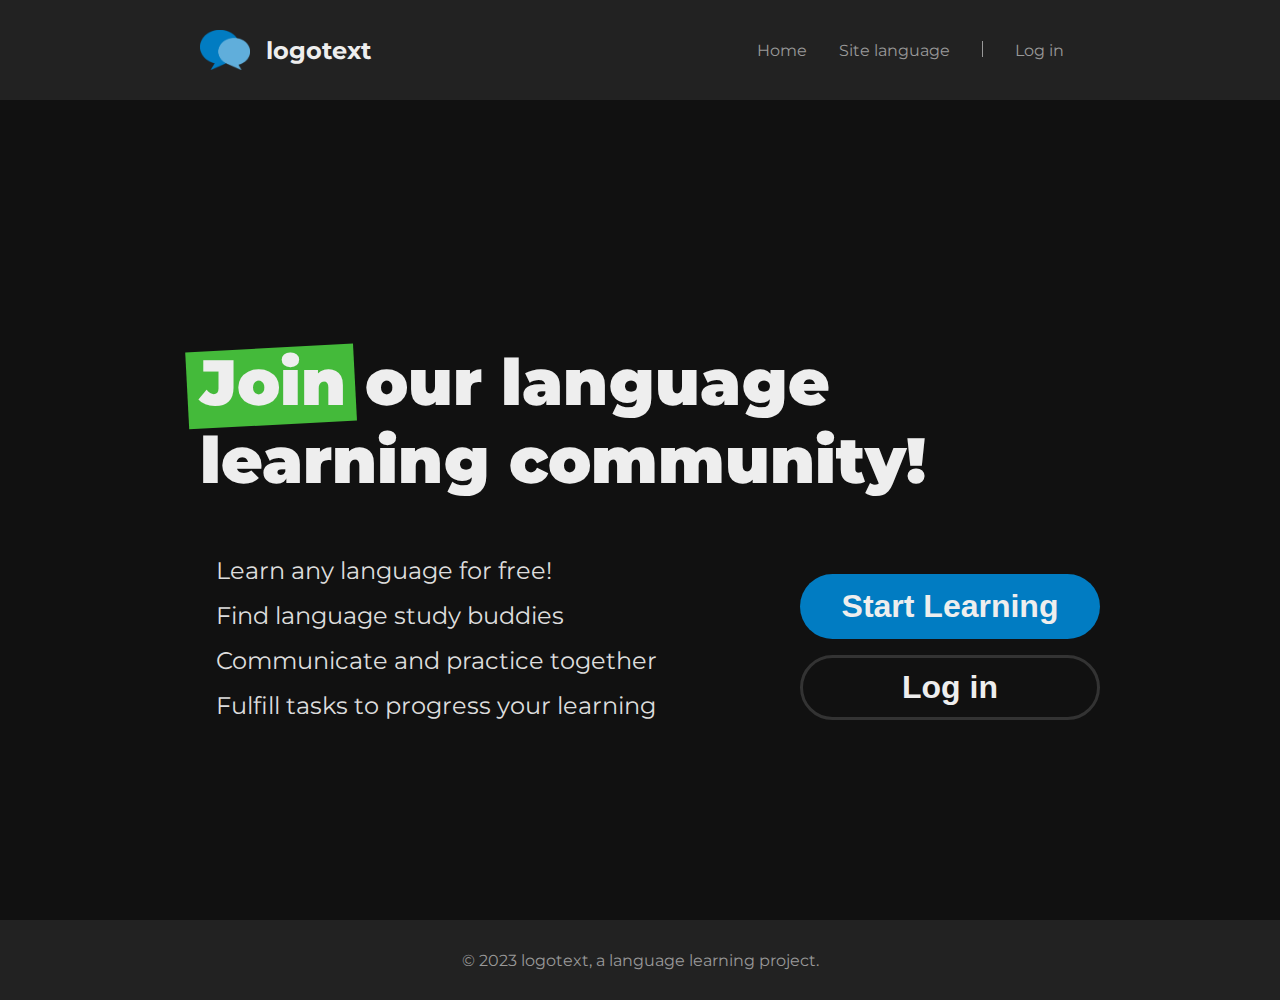
==== index.html @ 27b4c112 "Made skeleton for landing page" ====
<!DOCTYPE html>

<html>
    <head>
        <title>logotext</title>
        <link rel="stylesheet" href="style.css">

        <!-- Font Awesome CDN -->
        <link rel="stylesheet" 
        href="https://cdnjs.cloudflare.com/ajax/libs/font-awesome/6.5.1/css/all.min.css" 
        integrity="sha512-DTOQO9RWCH3ppGqcWaEA1BIZOC6xxalwEsw9c2QQeAIftl+Vegovlnee1c9QX4TctnWMn13TZye+giMm8e2LwA==" 
        crossorigin="anonymous" referrerpolicy="no-referrer" />
    </head>
    <body>
        <header>
            <div class="flex container">
                <div class="logo">
                    <img class="logo-img" src="images/logov1.png" />
                    <h2 class="logo-txt">logotext</h2>
                </div>
                <nav>
                    <ul class="nav-ul">
                        <li>Home</li>
                        <li>Site language</li>
                        <div class="vertical-divider"></div>
                        <li>Log in
                            <i class="fa-solid fa-user"></i>
                        </li>
                    </ul>
                </nav>
            </div>
        </header>

        <main>
            <section class="hero-section">
                <div class="container">
                    <h1 class="hero-section-heading"><span class="green-box">Join</span> our language 
                        learning community!</h1>
                    <ul class="hero-section-ul">
                        <li>
                            <i class="fa-solid fa-flag"></i>
                            Learn any language for free!
                        </li>
                        <li>
                            <i class="fa-solid fa-user-group"></i>
                            Find language study buddies
                        </li>
                        <li>
                            <i class="fa-solid fa-comments"></i>
                            Communicate and practice together
                        </li>
                        <li>
                            <i class="fa-solid fa-arrow-trend-up"></i>
                            Fulfill tasks to progress your learning
                        </li>
                    </ul>
                    <div class="hero-section-btn-wrapper">
                        <button class="btn primary-btn">Start Learning</button>
                        <button class="btn secondary-btn">Log in</button>
                    </div>
                </div>
            </section>
        </main>

        <footer>
            <p>© 2023 logotext, a language learning project.</p>
        </footer>
    </body>
</html>
---- style.css ----
@import url('https://fonts.googleapis.com/css2?family=Montserrat:wght@100;200;300;400;500;600;700;800;900&display=swap');

* {
    box-sizing: border-box; /* Include borders and padding in the sizing of elements */
}

body {
    margin: 0;
    color: #EEEEEE;
    background: #111111;
    font-family: 'Montserrat', sans-serif;
    font-size: 16px;
}

.container {
    padding-inline: 200px;
    width: 100%;
}

.flex {
    display: flex;
    justify-content: space-between;
    align-items: center;
}

ul {
    padding: 0;
    list-style-type: none;
}

h1 {
    font-size: 4rem; /* 64px */
    font-weight: 900;
    max-width: 750px;
}

/* HEADER */
header,
footer {
    background: #222222;
    display: flex;
}

header {
    height: 100px;
}

.green-box {
    position: relative;
}

.green-box::before {
    background: #44BA3A;
    width: 168px;
    height: 77px;
    content: "";
    position: absolute;
    top: 50%;
    left: 50%;
    transform: rotate(-3deg) translate(-50%, -50%);
    z-index: -1;
}

.logo {
    display: flex;
    align-items: center;
    cursor: pointer;
}

.logo-img {
    width: 50px;
    margin-right: 16px;
}

.logo-txt {
    font-size: 1.5rem; /* 24px */
}

nav {
    color: #999999;
}

.nav-ul {
    display: flex;
    gap: 32px;
}

.nav-ul li:hover {
    color: #BBBBBB;
    cursor: pointer;
}

.nav-ul .vertical-divider {
    background: #999999;
    height: 16px;
    width: 1px;
}

.nav-ul i {
    margin-left: 16px;
}

/* HERO SECTION */
.hero-section .container {
    width: fit-content;
    display: grid;
    grid-template-rows: 240px 170px;
    grid-template-columns: 500px auto;
    grid-template-areas: 
        "heading heading"
        "list buttons";
    min-height: calc(100svh - 180px);
    padding: 200px;
    gap: 10px 100px;
}

.hero-section-heading {
    grid-area: heading;
}

.hero-section-ul {
    color: #DDDDDD;
    display: flex;
    flex-direction: column;
    gap: 16px;
    font-size: 24px;
    grid-area: list;
    margin: 0;
    justify-content: end;
}

.hero-section-ul i {
    width: 20px;
    text-align: center;
    margin-right: 16px;
}

.hero-section-btn-wrapper {
    display: flex;
    flex-direction: column;
    align-items: start;
    justify-content: end;
    gap: 16px;
}

/* FOOTER */
footer {
    height: 80px;
    color: #999999;
    justify-content: center;
    align-items: center;
}

/* BUTTONS */
.btn {
    width: 300px;
    height: 65px;
    border-radius: 33px;
    font-size: 32px;
    font-weight: 700;
    border: none;
    cursor: pointer;
}

.primary-btn {
    color: #EEEEEE;
    background: #017CC2;
}

.primary-btn:hover {
    background: #006CB2;
}

.primary-btn:active {
    background: #005CA2;
}

.secondary-btn {
    color: #EEEEEE;
    background: #111111;
    border: 3px solid #333333;
}

.secondary-btn:hover {
    background: #151515;
    border: 3px solid #383838;
}

.secondary-btn:active {
    background: #0B0B0B;
    border: 3px solid #292929;
}
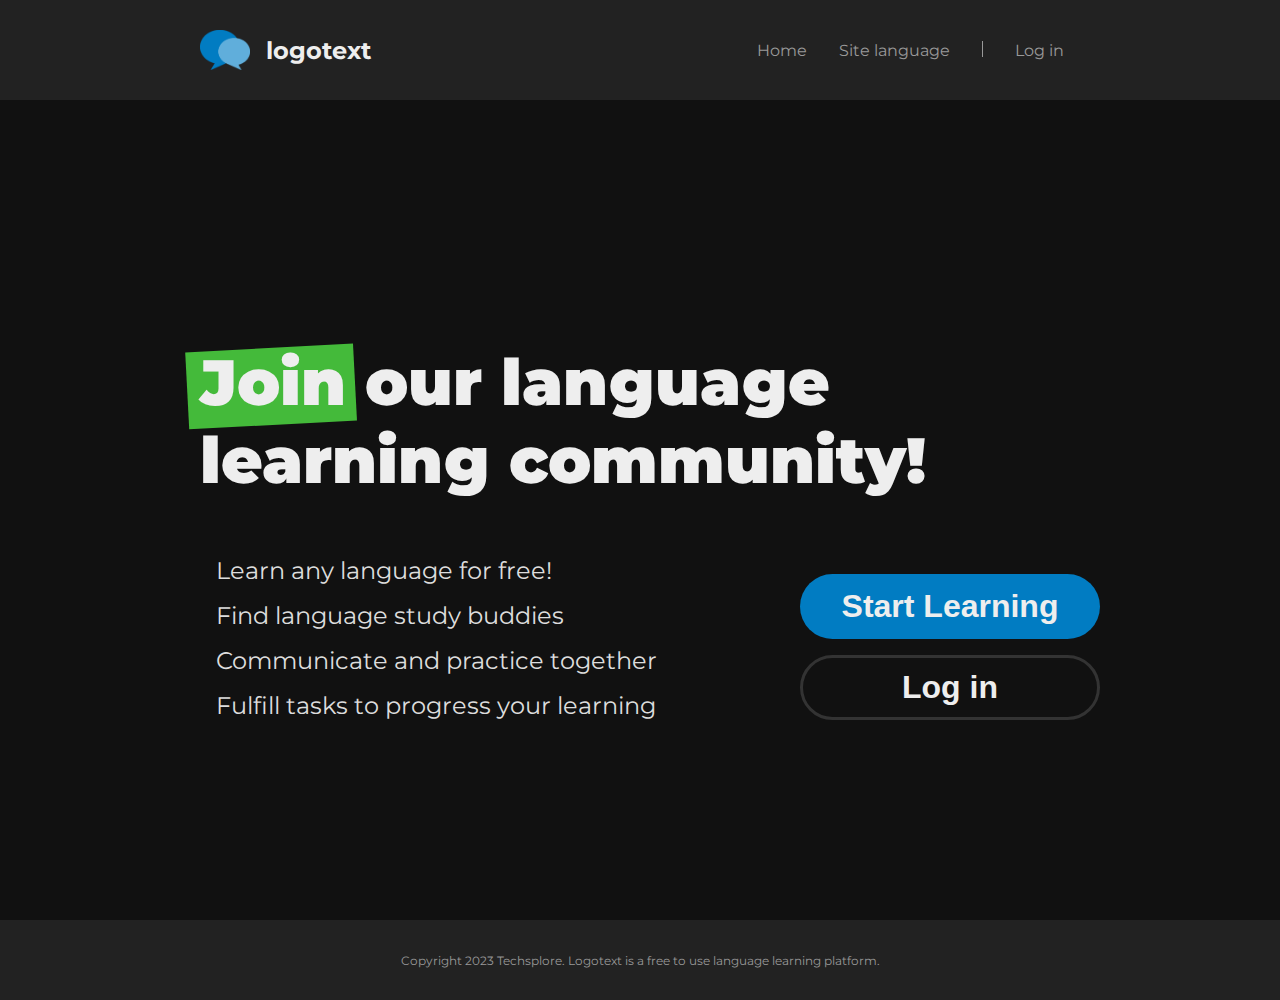
==== commit 19059412: "Updated footer text/fontsize. Added viewport meta." ====
--- a/index.html
+++ b/index.html
@@ -2,7 +2,7 @@
 
 <html>
     <head>
-        <title>logotext</title>
+        <title>Language learning platform</title>
         <link rel="stylesheet" href="style.css">
 
         <!-- Font Awesome CDN -->
@@ -10,6 +10,9 @@
         href="https://cdnjs.cloudflare.com/ajax/libs/font-awesome/6.5.1/css/all.min.css" 
         integrity="sha512-DTOQO9RWCH3ppGqcWaEA1BIZOC6xxalwEsw9c2QQeAIftl+Vegovlnee1c9QX4TctnWMn13TZye+giMm8e2LwA==" 
         crossorigin="anonymous" referrerpolicy="no-referrer" />
+
+        <!-- Viewport meta tag for mobile optimization -->
+        <meta name="viewport" content="width=device-width, initial-scale=1" />
     </head>
     <body>
         <header>
@@ -63,7 +66,7 @@
         </main>
 
         <footer>
-            <p>© 2023 logotext, a language learning project.</p>
+            <p>Copyright 2023 Techsplore. Logotext is a free to use language learning platform.</p>
         </footer>
     </body>
 </html>--- a/style.css
+++ b/style.css
@@ -147,6 +147,7 @@
 footer {
     height: 80px;
     color: #999999;
+    font-size: 12px;
     justify-content: center;
     align-items: center;
 }
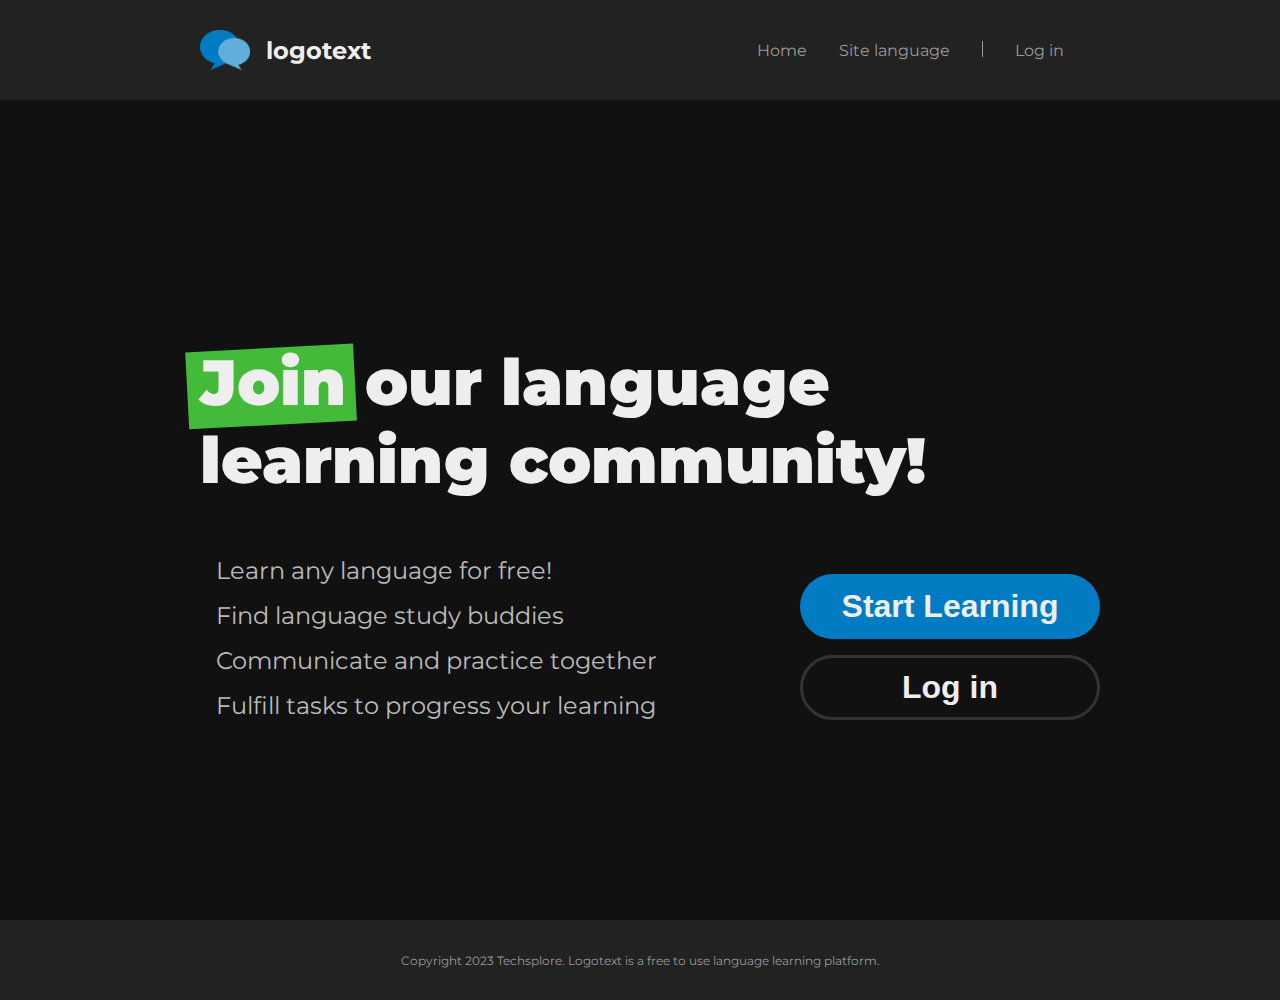
==== commit da196f4a: "Added comments to HTML, connected to JS-file" ====
--- a/index.html
+++ b/index.html
@@ -2,10 +2,13 @@
 
 <html>
     <head>
+        <!-- Title -->
         <title>Language learning platform</title>
+
+        <!-- CSS for styling -->
         <link rel="stylesheet" href="style.css">
 
-        <!-- Font Awesome CDN -->
+        <!-- Font Awesome CDN for icons -->
         <link rel="stylesheet" 
         href="https://cdnjs.cloudflare.com/ajax/libs/font-awesome/6.5.1/css/all.min.css" 
         integrity="sha512-DTOQO9RWCH3ppGqcWaEA1BIZOC6xxalwEsw9c2QQeAIftl+Vegovlnee1c9QX4TctnWMn13TZye+giMm8e2LwA==" 
@@ -14,7 +17,10 @@
         <!-- Viewport meta tag for mobile optimization -->
         <meta name="viewport" content="width=device-width, initial-scale=1" />
     </head>
+
+
     <body>
+        <!-- Header -->
         <header>
             <div class="flex container">
                 <div class="logo">
@@ -35,6 +41,7 @@
         </header>
 
         <main>
+            <!-- Hero section -->
             <section class="hero-section">
                 <div class="container">
                     <h1 class="hero-section-heading"><span class="green-box">Join</span> our language 
@@ -65,8 +72,12 @@
             </section>
         </main>
 
+        <!-- Footer -->
         <footer>
             <p>Copyright 2023 Techsplore. Logotext is a free to use language learning platform.</p>
         </footer>
+
+        <!-- JavaScript -->
+        <script src="index.js"></script>
     </body>
 </html>--- a/style.css
+++ b/style.css
@@ -1,13 +1,39 @@
+/* Importing the Montserrat font */
 @import url('https://fonts.googleapis.com/css2?family=Montserrat:wght@100;200;300;400;500;600;700;800;900&display=swap');
 
 * {
     box-sizing: border-box; /* Include borders and padding in the sizing of elements */
 }
 
+/* Color variables */
+:root {
+    /* Text colors */
+    --text-color-1: #EEEEEE; /* High visibility text */
+    --text-color-2: #BBBBBB; /* Medium visibility text */
+    --text-color-3: #999999; /* Low visibility text */
+
+    /*Background colors */
+    --background-color-1: #111111; /* Main background color */
+    --background-color-1-hover: #151515; /* Hover color for secondary button */
+    --background-color-1-active: #0B0B0B; /* active color for secondary button */
+    --background-color-2: #222222; /* Background color for header/footer */
+
+    /* Special colors */
+    --primary-color: #017CC2; /* Color for primary buttons etc. */
+    --primary-color-hover: #006CB2; /* Hover color for primary buttons */
+    --primary-color-active: #005CA2; /* Active color for primary buttons */
+    --accent-color: #44BA3A; /* Color for visual elements. */
+
+    /* Colors for borders etc. */
+    --low-visibility-color: #333333; /* Low visibility for borders etc. */
+    --low-visibility-color-hover: #383838; /* Hover color for borders etc. */
+    --low-visibility-color-active: #292929; /* Active color for borders etc. */
+}
+
 body {
     margin: 0;
-    color: #EEEEEE;
-    background: #111111;
+    color: var(--text-color-1);
+    background: var(--background-color-1);
     font-family: 'Montserrat', sans-serif;
     font-size: 16px;
 }
@@ -37,7 +63,7 @@
 /* HEADER */
 header,
 footer {
-    background: #222222;
+    background: var(--background-color-2);
     display: flex;
 }
 
@@ -50,7 +76,7 @@
 }
 
 .green-box::before {
-    background: #44BA3A;
+    background: var(--accent-color);
     width: 168px;
     height: 77px;
     content: "";
@@ -77,7 +103,7 @@
 }
 
 nav {
-    color: #999999;
+    color: var(--text-color-3);
 }
 
 .nav-ul {
@@ -86,12 +112,12 @@
 }
 
 .nav-ul li:hover {
-    color: #BBBBBB;
+    color: var(--text-color-2);
     cursor: pointer;
 }
 
 .nav-ul .vertical-divider {
-    background: #999999;
+    background: var(--text-color-3);
     height: 16px;
     width: 1px;
 }
@@ -119,7 +145,7 @@
 }
 
 .hero-section-ul {
-    color: #DDDDDD;
+    color: var(--text-color-2);
     display: flex;
     flex-direction: column;
     gap: 16px;
@@ -146,7 +172,7 @@
 /* FOOTER */
 footer {
     height: 80px;
-    color: #999999;
+    color: var(--text-color-3);
     font-size: 12px;
     justify-content: center;
     align-items: center;
@@ -154,6 +180,7 @@
 
 /* BUTTONS */
 .btn {
+    color: var(--text-color-1);
     width: 300px;
     height: 65px;
     border-radius: 33px;
@@ -164,30 +191,28 @@
 }
 
 .primary-btn {
-    color: #EEEEEE;
-    background: #017CC2;
+    background: var(--primary-color);
 }
 
 .primary-btn:hover {
-    background: #006CB2;
+    background: var(--primary-color-hover);
 }
 
 .primary-btn:active {
-    background: #005CA2;
+    background: var(--primary-color-active)
 }
 
 .secondary-btn {
-    color: #EEEEEE;
-    background: #111111;
-    border: 3px solid #333333;
+    background: var(--backround-color-1);
+    border: 3px solid var(--low-visibility-color);
 }
 
 .secondary-btn:hover {
-    background: #151515;
-    border: 3px solid #383838;
+    background: var(--background-color-1-hover);
+    border-color: var(--low-visibility-color-hover);
 }
 
 .secondary-btn:active {
-    background: #0B0B0B;
-    border: 3px solid #292929;
+    background: var(--background-color-1-active);
+    border-color: var(--low-visibility-color-active);
 }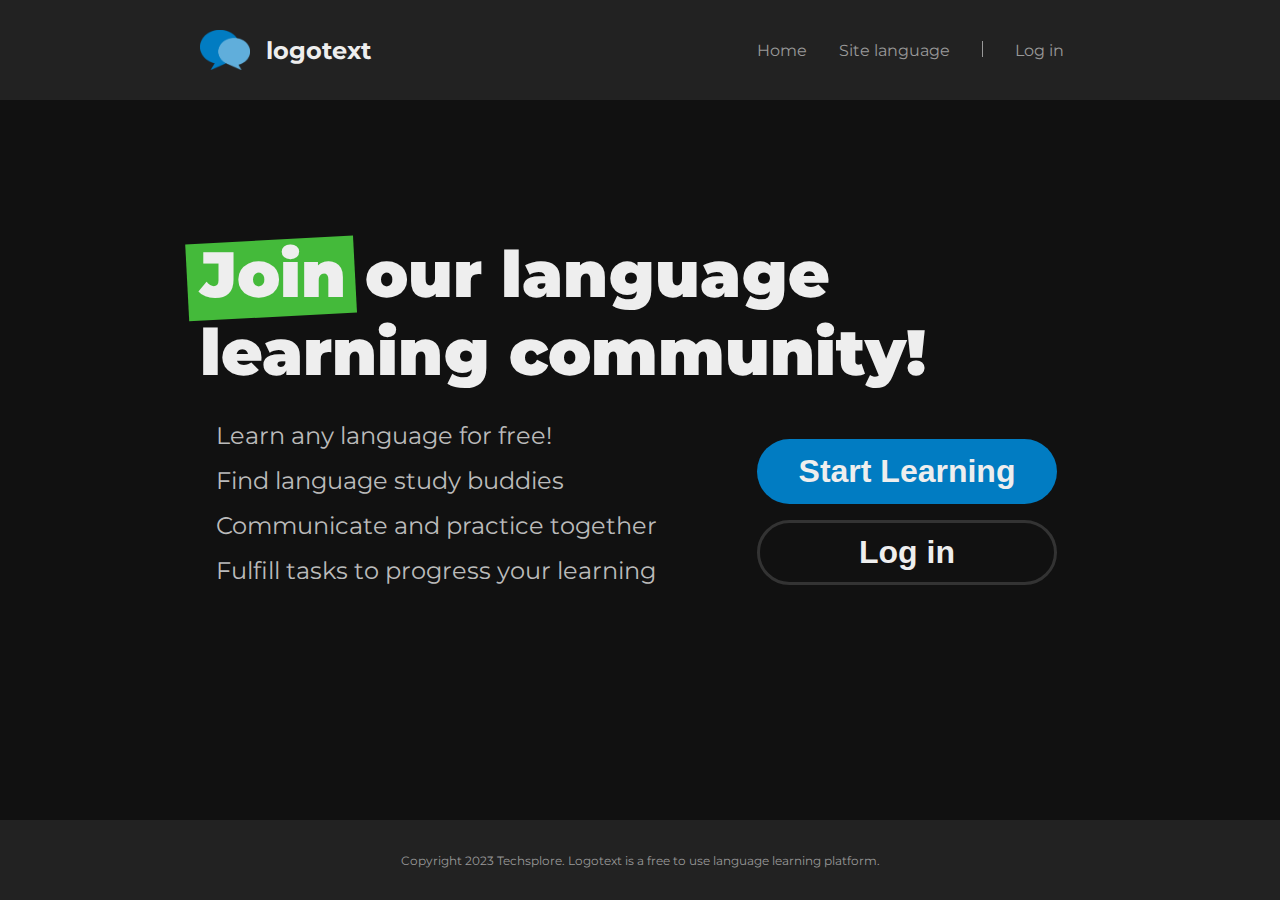
==== commit 00fb80c4: "Moved footer/header to separate HTML files" ====
--- a/index.html
+++ b/index.html
@@ -21,24 +21,7 @@
 
     <body>
         <!-- Header -->
-        <header>
-            <div class="flex container">
-                <div class="logo">
-                    <img class="logo-img" src="images/logov1.png" />
-                    <h2 class="logo-txt">logotext</h2>
-                </div>
-                <nav>
-                    <ul class="nav-ul">
-                        <li>Home</li>
-                        <li>Site language</li>
-                        <div class="vertical-divider"></div>
-                        <li>Log in
-                            <i class="fa-solid fa-user"></i>
-                        </li>
-                    </ul>
-                </nav>
-            </div>
-        </header>
+        <div id="header-placeholder"></div>
 
         <main>
             <!-- Hero section -->
@@ -73,9 +56,7 @@
         </main>
 
         <!-- Footer -->
-        <footer>
-            <p>Copyright 2023 Techsplore. Logotext is a free to use language learning platform.</p>
-        </footer>
+        <div id="footer-placeholder"></div>
 
         <!-- JavaScript -->
         <script src="index.js"></script>
--- a/style.css
+++ b/style.css
@@ -30,6 +30,8 @@
     --low-visibility-color-active: #292929; /* Active color for borders etc. */
 }
 
+/* LAYOUT */
+
 body {
     margin: 0;
     color: var(--text-color-1);
@@ -54,10 +56,19 @@
     list-style-type: none;
 }
 
+input {
+    height: 32px;
+    color: var(--text-color-1);
+    background: var(--low-visibility-color);
+    border: none;
+    padding-inline: 12px;
+    border-radius: 10px;
+}
+
+/* TYPOGRAPHY */
 h1 {
-    font-size: 4rem; /* 64px */
-    font-weight: 900;
-    max-width: 750px;
+    font-size: 36px;
+    font-weight: 600;
 }
 
 /* HEADER */
@@ -126,22 +137,35 @@
     margin-left: 16px;
 }
 
+/* MAIN */
+
+main {
+    min-height: calc(100svh - 180px); /* View height - (header + footer) */
+    display: flex;
+    align-items: center;
+    padding: 100px 0 200px;
+}
+
 /* HERO SECTION */
 .hero-section .container {
+    display: grid;
     width: fit-content;
-    display: grid;
-    grid-template-rows: 240px 170px;
-    grid-template-columns: 500px auto;
+    height: fit-content;
+    grid-template-rows: min-content min-content;
+    grid-template-columns: max-content auto;
     grid-template-areas: 
         "heading heading"
         "list buttons";
-    min-height: calc(100svh - 180px);
-    padding: 200px;
-    gap: 10px 100px;
+    padding-inline: 200px;
+    gap: 30px 100px;
 }
 
 .hero-section-heading {
+    margin: 0;
     grid-area: heading;
+    font-size: 4rem; /* 64px */
+    font-weight: 900;
+    max-width: 750px;
 }
 
 .hero-section-ul {
@@ -167,6 +191,38 @@
     align-items: start;
     justify-content: end;
     gap: 16px;
+}
+
+/* SIGN UP SECTION */
+.signup-section .container {
+    display: grid;
+    width: fit-content;
+    height: fit-content;
+    grid-template-rows: max-content;
+    grid-template-columns: min-content max-content;
+    grid-template-areas: 
+        "icon form";
+    padding-inline: 200px;
+    gap: 30px 100px;
+}
+
+.signup-form {
+    display: grid;
+    grid-template-rows: repeat(6, max-content);
+    grid-template-columns: 1fr 1fr;
+    grid-template-areas: 
+        "heading heading"
+        "firstname lastname"
+        "email email"
+        "newpw newpw"
+        "reenterpw reenterpw"
+        "button button";
+    grid-gap: 24px;
+}
+
+.signup-heading {
+    margin: 0;
+    grid-area: heading;
 }
 
 /* FOOTER */
@@ -215,4 +271,21 @@
 .secondary-btn:active {
     background: var(--background-color-1-active);
     border-color: var(--low-visibility-color-active);
+}
+
+/* Utility classes */
+.large-icon {
+    font-size: 320px;
+}
+
+.accent {
+    color: var(--accent-color)
+}
+
+.span-2 {
+    grid-column: 1/ span 2;
+}
+
+.center {
+    margin: auto;
 }